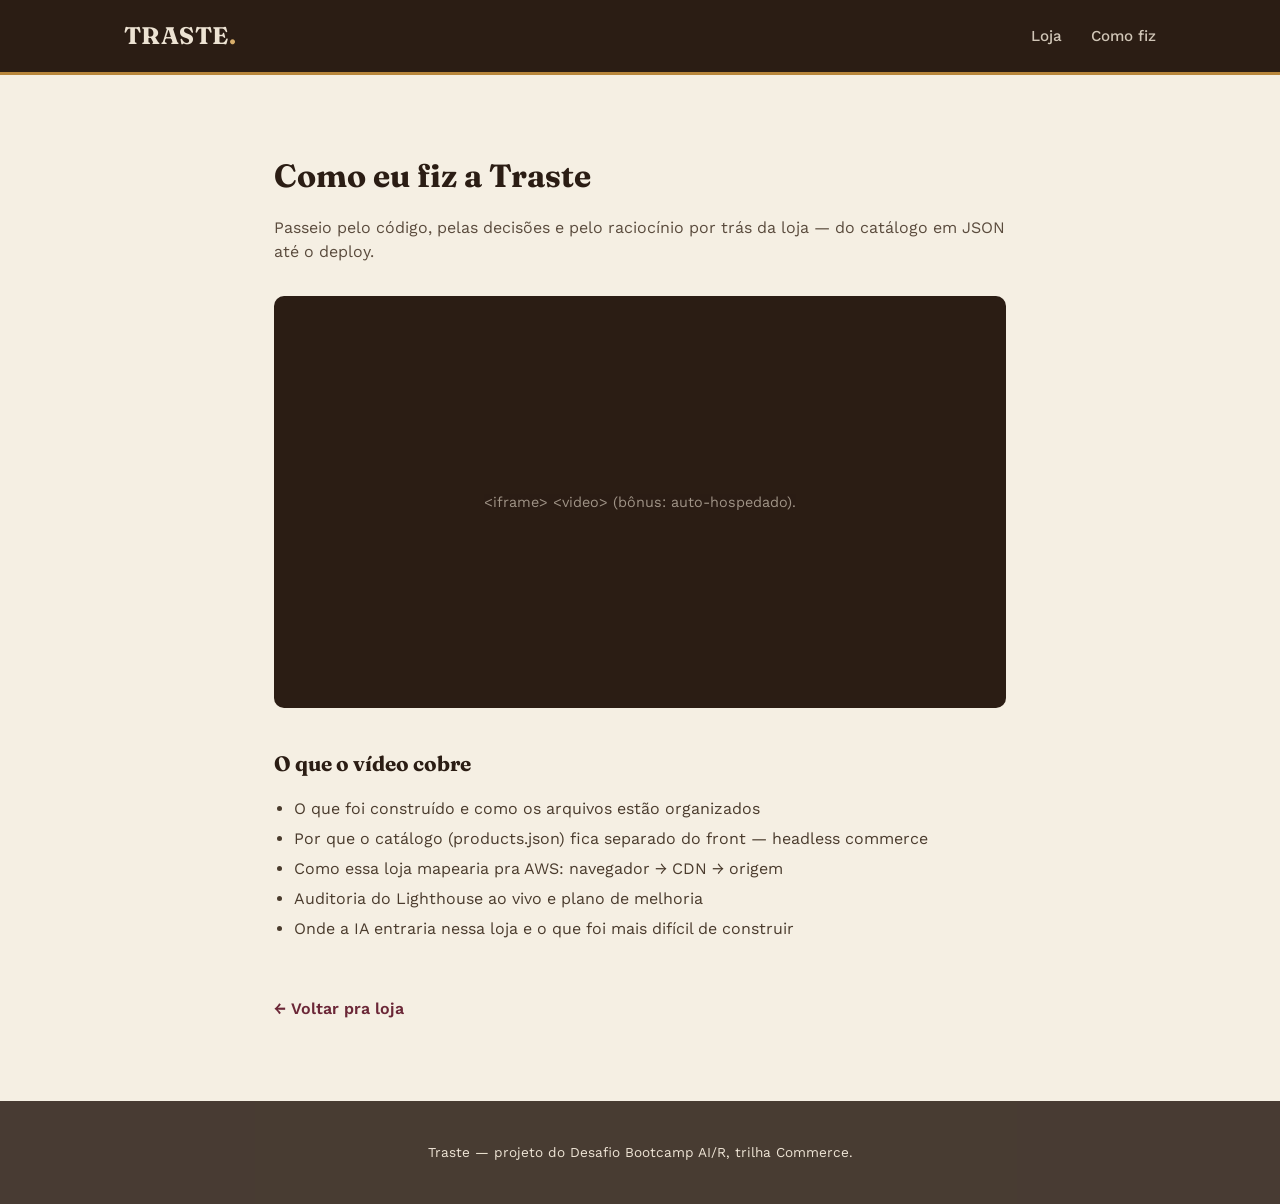
==== como-fiz.html @ 30a47216 "Traste Loja" ====
<!DOCTYPE html>
<html lang="pt-BR">
<head>
  <meta charset="UTF-8">
  <meta name="viewport" content="width=device-width, initial-scale=1.0">
  <title>Como fiz — Traste</title>
  <link rel="preconnect" href="https://fonts.googleapis.com">
  <link rel="preconnect" href="https://fonts.gstatic.com" crossorigin>
  <link href="https://fonts.googleapis.com/css2?family=Fraunces:opsz,wght@9..144,400;9..144,600;9..144,700&family=Work+Sans:wght@400;500;600&display=swap" rel="stylesheet">
  <link rel="stylesheet" href="style.css">
  <style>
    .comofiz {
      max-width: 780px;
      margin: 0 auto;
      padding: 56px 24px 80px;
    }
    .comofiz h1 {
      font-family: var(--font-display);
      font-size: 2rem;
      color: var(--wood-dark);
      margin-bottom: 8px;
    }
    .comofiz p.lead {
      color: #5A4B3D;
      margin-bottom: 32px;
    }
    .video-wrap {
      position: relative;
      width: 100%;
      padding-top: 56.25%; /* 16:9 */
      background: var(--wood-dark);
      border-radius: 10px;
      overflow: hidden;
      margin-bottom: 40px;
    }
    .video-wrap iframe,
    .video-wrap video {
      position: absolute;
      top: 0; left: 0;
      width: 100%; height: 100%;
      border: 0;
    }
    .video-placeholder {
      position: absolute;
      top: 0; left: 0; right: 0; bottom: 0;
      display: flex;
      align-items: center;
      justify-content: center;
      color: var(--parchment);
      opacity: 0.6;
      font-size: 0.9rem;
      text-align: center;
      padding: 20px;
    }
    .comofiz h2 {
      font-family: var(--font-display);
      font-size: 1.3rem;
      color: var(--wood-dark);
      margin-top: 36px;
    }
    .comofiz ul { padding-left: 20px; color: #4A3B2D; }
    .comofiz li { margin-bottom: 6px; }
    .back-link { display: inline-block; margin-top: 40px; color: var(--wine); font-weight: 600; }
  </style>
</head>
<body>

  <header class="topbar">
    <div class="topbar__inner">
      <a href="index.html" class="logo">TRASTE<span class="logo__dot">.</span></a>
      <nav class="topnav">
        <a href="index.html">Loja</a>
        <a href="como-fiz.html">Como fiz</a>
      </nav>
    </div>
  </header>

  <main class="comofiz">
    <h1>Como eu fiz a Traste</h1>
    <p class="lead">Passeio pelo código, pelas decisões e pelo raciocínio por trás da loja — do catálogo em JSON até o deploy.</p>

    <div class="video-wrap">
      <!--:
      <iframe src="https://www.youtube.com/embed/SEU_VIDEO_ID" title="Como fiz a Traste" allowfullscreen></iframe>
      -->
      <div class="video-placeholder"> &lt;iframe&gt;  &lt;video&gt; (bônus: auto-hospedado).</div>
    </div>

    <h2>O que o vídeo cobre</h2>
    <ul>
      <li>O que foi construído e como os arquivos estão organizados</li>
      <li>Por que o catálogo (products.json) fica separado do front — headless commerce</li>
      <li>Como essa loja mapearia pra AWS: navegador → CDN → origem</li>
      <li>Auditoria do Lighthouse ao vivo e plano de melhoria</li>
      <li>Onde a IA entraria nessa loja e o que foi mais difícil de construir</li>
    </ul>

    <a href="index.html" class="back-link">← Voltar pra loja</a>
  </main>

  <footer class="footer">
    <p>Traste — projeto do Desafio Bootcamp AI/R, trilha Commerce.</p>
  </footer>

</body>
</html>
---- style.css ----
:root {
  --wood-dark: #2B1D14;
  --wood-mid: #3D2B1F;
  --brass: #B8863B;
  --brass-light: #D9AE6B;
  --parchment: #EDE3D3;
  --parchment-soft: #F5EFE3;
  --wine: #6B2737;
  --ink: #221610;

  --font-display: 'Fraunces', serif;
  --font-body: 'Work Sans', sans-serif;
}

* { box-sizing: border-box; }

html { scroll-behavior: smooth; }

body {
  margin: 0;
  background: var(--parchment-soft);
  color: var(--ink);
  font-family: var(--font-body);
  line-height: 1.5;
}

a { color: inherit; text-decoration: none; }

/* ---------- topbar ---------- */
.topbar {
  background: var(--wood-dark);
  border-bottom: 3px solid var(--brass);
}
.topbar__inner {
  max-width: 1080px;
  margin: 0 auto;
  padding: 18px 24px;
  display: flex;
  justify-content: space-between;
  align-items: center;
}
.logo {
  font-family: var(--font-display);
  font-weight: 700;
  font-size: 1.5rem;
  color: var(--parchment);
  letter-spacing: 0.02em;
}
.logo__dot { color: var(--brass-light); }
.topnav a {
  color: var(--parchment);
  margin-left: 24px;
  font-size: 0.95rem;
  font-weight: 500;
  opacity: 0.85;
  transition: opacity 0.2s;
}
.topnav a:hover { opacity: 1; color: var(--brass-light); }

/* ---------- hero ---------- */
.hero {
  background: linear-gradient(160deg, var(--wood-dark) 0%, var(--wood-mid) 100%);
  padding: 72px 24px 64px;
  text-align: center;
}
.hero__inner { max-width: 640px; margin: 0 auto; }
.hero__eyebrow {
  color: var(--brass-light);
  text-transform: uppercase;
  letter-spacing: 0.14em;
  font-size: 0.78rem;
  font-weight: 600;
  margin-bottom: 18px;
}
.hero__title {
  font-family: var(--font-display);
  font-size: clamp(2.4rem, 6vw, 3.6rem);
  color: var(--parchment);
  line-height: 1.08;
  margin: 0 0 20px;
  font-weight: 600;
}
.hero__sub {
  color: var(--parchment);
  opacity: 0.75;
  font-size: 1.05rem;
  margin: 0;
}

/* ---------- shop controls ---------- */
.shop {
  max-width: 1080px;
  margin: 0 auto;
  padding: 40px 24px 80px;
}
.shop__controls {
  display: flex;
  flex-direction: column;
  gap: 16px;
  margin-bottom: 8px;
}
.search-input {
  width: 100%;
  padding: 14px 18px;
  border: 2px solid var(--wood-mid);
  border-radius: 6px;
  font-family: var(--font-body);
  font-size: 1rem;
  background: #fff;
  color: var(--ink);
}
.search-input:focus {
  outline: 3px solid var(--brass-light);
  outline-offset: 1px;
}
.category-filters {
  display: flex;
  flex-wrap: wrap;
  gap: 10px;
}
.category-btn {
  padding: 8px 16px;
  border: 2px solid var(--wood-mid);
  border-radius: 999px;
  background: transparent;
  color: var(--wood-mid);
  font-family: var(--font-body);
  font-weight: 500;
  font-size: 0.88rem;
  cursor: pointer;
  transition: background 0.15s, color 0.15s;
}
.category-btn:hover { background: var(--parchment); }
.category-btn.active {
  background: var(--wine);
  border-color: var(--wine);
  color: var(--parchment);
}
.category-btn:focus-visible {
  outline: 3px solid var(--brass);
  outline-offset: 2px;
}

.result-count {
  font-size: 0.85rem;
  color: var(--wood-mid);
  opacity: 0.7;
  margin: 20px 0 10px;
}

/* ---------- product grid ---------- */
.product-grid {
  display: grid;
  grid-template-columns: repeat(auto-fill, minmax(220px, 1fr));
  gap: 20px;
}
.product-card {
  background: #fff;
  border: 1px solid #E3D9C6;
  border-radius: 10px;
  padding: 22px 18px;
  display: flex;
  flex-direction: column;
  gap: 8px;
  transition: transform 0.15s, box-shadow 0.15s;
}
.product-card:hover {
  transform: translateY(-3px);
  box-shadow: 0 8px 20px rgba(43, 29, 20, 0.12);
}
.product-card__emoji {
  font-size: 2.4rem;
  margin-bottom: 6px;
}
.product-card__category {
  text-transform: uppercase;
  letter-spacing: 0.08em;
  font-size: 0.68rem;
  font-weight: 600;
  color: var(--wine);
}
.product-card__name {
  font-family: var(--font-display);
  font-size: 1.15rem;
  font-weight: 600;
  margin: 0;
  color: var(--ink);
}
.product-card__desc {
  font-size: 0.88rem;
  color: #5A4B3D;
  flex-grow: 1;
  margin: 0;
}
.product-card__footer {
  display: flex;
  justify-content: space-between;
  align-items: center;
  margin-top: 8px;
  padding-top: 12px;
  border-top: 1px dashed #E3D9C6;
}
.product-card__price {
  font-family: var(--font-display);
  font-weight: 600;
  font-size: 1.05rem;
  color: var(--wood-dark);
}
.product-card__stock {
  font-size: 0.75rem;
  color: #8A7A66;
}

.empty-state {
  text-align: center;
  padding: 60px 20px;
  color: var(--wood-mid);
  font-size: 1rem;
}

/* ---------- footer ---------- */
.footer {
  background: var(--wood-dark);
  color: var(--parchment);
  text-align: center;
  padding: 28px 20px;
  font-size: 0.85rem;
  opacity: 0.85;
}
.footer a { color: var(--brass-light); }
.footer a:hover { text-decoration: underline; }

/* ---------- responsive ---------- */
@media (min-width: 640px) {
  .shop__controls { flex-direction: row; align-items: center; }
  .search-input { max-width: 320px; }
}
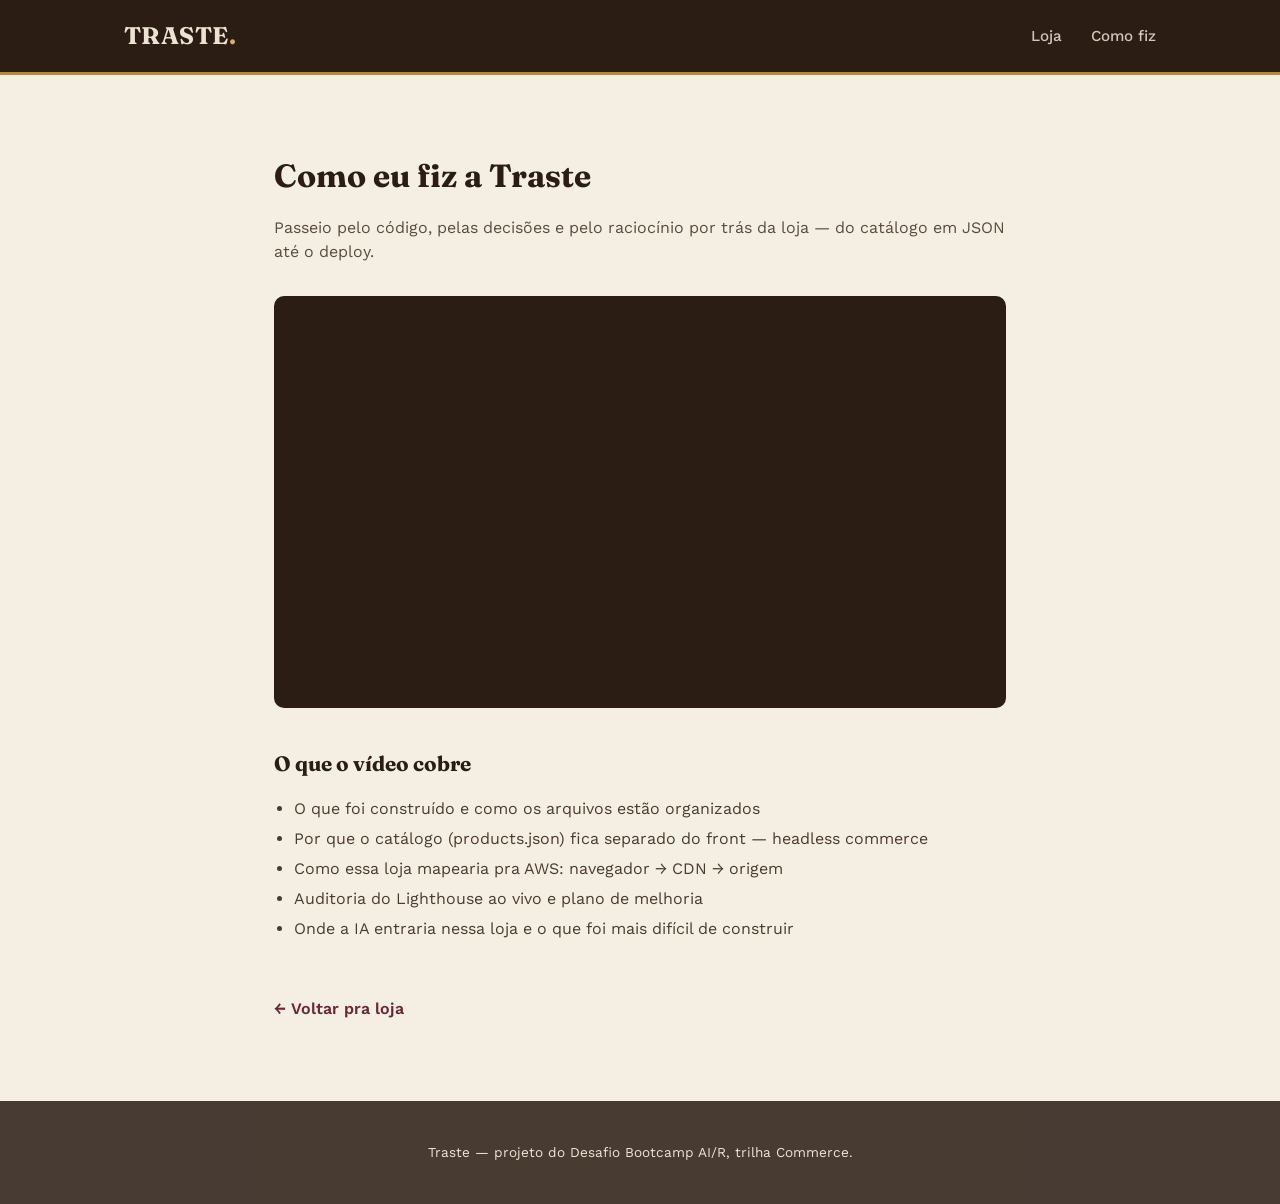
==== commit 0565e896: "Update video section with embedded YouTube link Replaced placeholder video with actual YouTube embed" ====
--- a/como-fiz.html
+++ b/como-fiz.html
@@ -79,12 +79,9 @@
     <h1>Como eu fiz a Traste</h1>
     <p class="lead">Passeio pelo código, pelas decisões e pelo raciocínio por trás da loja — do catálogo em JSON até o deploy.</p>
 
-    <div class="video-wrap">
-      <!--:
-      <iframe src="https://www.youtube.com/embed/SEU_VIDEO_ID" title="Como fiz a Traste" allowfullscreen></iframe>
-      -->
-      <div class="video-placeholder"> &lt;iframe&gt;  &lt;video&gt; (bônus: auto-hospedado).</div>
-    </div>
+<div class="video-wrap">
+  <iframe src="https://www.youtube.com/embed/eCc7momFvNA" title="Como fiz a Traste" allowfullscreen></iframe>
+</div>
 
     <h2>O que o vídeo cobre</h2>
     <ul>
